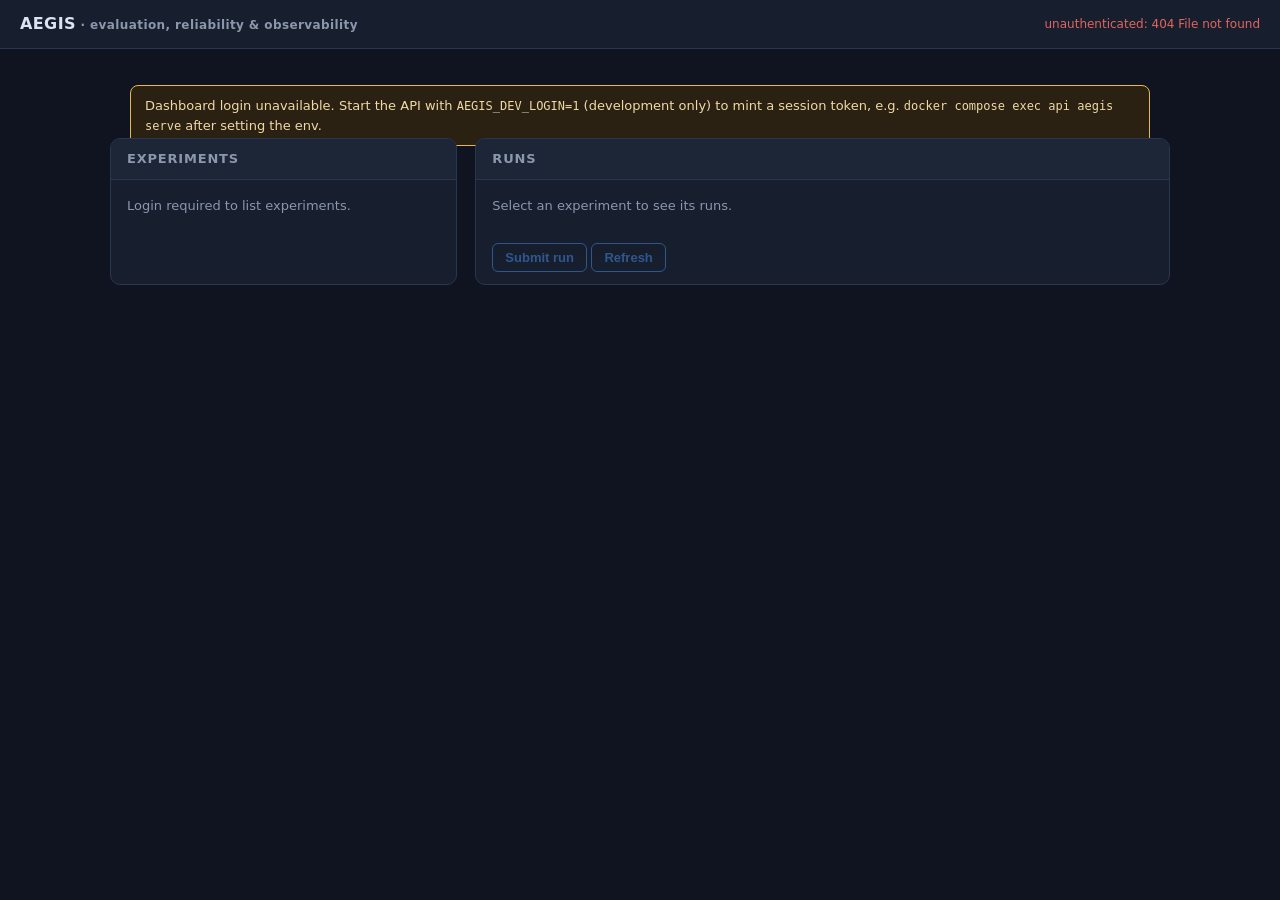
==== src/aegis/interface/ui/index.html @ 996b1691 "ui: minimal web dashboard served by the API Add a single-file vanilla dashboard at GET / (ui/index.h" ====
<!doctype html>
<html lang="en">
<head>
<meta charset="utf-8" />
<meta name="viewport" content="width=device-width, initial-scale=1" />
<title>AEGIS Dashboard</title>
<style>
  :root { --bg:#0f1420; --panel:#171e2e; --panel2:#1d2637; --line:#2a3550;
          --text:#dbe4f3; --muted:#8b97ad; --accent:#4f9cff; --ok:#3fbf7f;
          --warn:#e6b84f; --bad:#e0665f; }
  * { box-sizing: border-box; }
  body { margin:0; background:var(--bg); color:var(--text);
         font:14px/1.5 ui-sans-serif,system-ui,-apple-system,"Segoe UI",sans-serif; }
  header { display:flex; align-items:center; gap:14px; padding:12px 20px;
           border-bottom:1px solid var(--line); background:var(--panel); }
  header h1 { font-size:16px; margin:0; letter-spacing:.4px; }
  header .subtle { color:var(--muted); font-size:12px; }
  #auth-state { margin-left:auto; font-size:12px; color:var(--muted); }
  #auth-state.ok { color:var(--ok); }
  #auth-state.bad { color:var(--bad); }
  main { padding:20px; max-width:1100px; margin:0 auto; }
  section { background:var(--panel); border:1px solid var(--line);
            border-radius:10px; margin-bottom:18px; overflow:hidden; }
  section > h2 { margin:0; padding:10px 16px; font-size:13px; text-transform:uppercase;
                 letter-spacing:.8px; color:var(--muted); border-bottom:1px solid var(--line);
                 background:var(--panel2); }
  .banner { display:none; margin:16px 20px -8px; padding:10px 14px; border-radius:8px;
            font-size:13px; background:#2a2112; border:1px solid var(--warn); color:#f0d9a8; }
  .hint { color:var(--muted); font-size:12px; }
  table { width:100%; border-collapse:collapse; font-size:13px; }
  th, td { text-align:left; padding:8px 12px; border-bottom:1px solid var(--line);
           vertical-align:top; word-break:break-all; }
  th { color:var(--muted); font-weight:600; font-size:12px; text-transform:uppercase;
       letter-spacing:.5px; }
  tr.clickable { cursor:pointer; }
  tr.clickable:hover td { background:var(--panel2); }
  .status { display:inline-block; padding:1px 8px; border-radius:999px; font-size:12px;
            border:1px solid var(--line); }
  .status.running { color:var(--accent); border-color:var(--accent); }
  .status.succeeded { color:var(--ok); border-color:var(--ok); }
  .status.failed { color:var(--bad); border-color:var(--bad); }
  .status.cancelled { color:var(--muted); }
  button { background:var(--accent); color:#04101f; border:0; border-radius:6px;
           padding:6px 12px; font-size:13px; font-weight:600; cursor:pointer; }
  button:disabled { opacity:.45; cursor:not-allowed; }
  button.ghost { background:transparent; color:var(--accent); border:1px solid var(--accent); }
  .empty { padding:16px; color:var(--muted); font-size:13px; }
  .grid { display:grid; grid-template-columns:1fr 2fr; gap:18px; }
  @media (max-width:900px) { .grid { grid-template-columns:1fr; } }
  code, .mono { font-family:ui-monospace,SFMono-Regular,Consolas,monospace; font-size:12px; }
  .muted { color:var(--muted); }
  aside.run-detail { border-left:1px solid var(--line); }
  .run-detail h3 { margin:0; padding:10px 16px; font-size:12px; text-transform:uppercase;
                   letter-spacing:.5px; color:var(--muted); border-bottom:1px solid var(--line); }
  .run-detail .block { padding:12px 16px; border-bottom:1px solid var(--line); }
  #error-line { color:var(--bad); }
</style>
</head>
<body>
<header>
  <h1>AEGIS<span class="subtle"> &middot; evaluation, reliability &amp; observability</span></h1>
  <span id="auth-state">connecting&#8230;</span>
</header>
<main>
  <div class="banner" id="login-banner">
    Dashboard login unavailable. Start the API with <code>AEGIS_DEV_LOGIN=1</code>
    (development only) to mint a session token, e.g.
    <code>docker compose exec api aegis serve</code> after setting the env.
  </div>

  <div class="grid">
    <section id="exp-section">
      <h2>Experiments</h2>
      <div id="exp-msg" class="empty">Loading&#8230;</div>
      <table id="exp-table" style="display:none"></table>
    </section>

    <section id="runs-section">
      <h2>Runs <span id="runs-for" class="muted"></span></h2>
      <div id="runs-empty" class="empty">Select an experiment to see its runs.</div>
      <table id="runs-table" style="display:none"></table>
      <div style="padding:12px 16px">
        <button id="submit-run" class="ghost" disabled>Submit run</button>
        <button id="refresh-runs" class="ghost" disabled>Refresh</button>
      </div>
    </section>
  </div>

  <section id="detail-section" style="display:none">
    <h2 id="detail-title">Run detail</h2>
    <table id="detail-meta"></table>
    <h3 class="muted">Results</h3>
    <table id="results-table"></table>
    <h3 class="muted">Evidence</h3>
    <table id="evidence-table"></table>
  </section>
</main>

<script>
"use strict";
const API = ""; // same-origin
let TOKEN = null;
let experiments = [];
let selected = null;

const $ = (id) => document.getElementById(id);
const authState = $("auth-state");

function headers(json) {
  const h = { Accept: "application/json" };
  if (TOKEN) h.Authorization = "Bearer " + TOKEN;
  if (json) h["Content-Type"] = "application/json";
  return h;
}

async function api(path, opts) {
  const res = await fetch(API + path, Object.assign({ headers: headers(false) }, opts));
  if (!res.ok) {
    let detail = res.status + " " + res.statusText;
    try { const body = await res.json(); detail = body.detail || detail; } catch {}
    throw new Error(detail);
  }
  return res.json();
}

function esc(s) {
  if (s == null) return "";
  return String(s).replace(/[&<>"']/g, (c) =>
    ({ "&": "&amp;", "<": "&lt;", ">": "&gt;", '"': "&quot;", "'": "&#39;" }[c]));
}

function badge(status) {
  return `<span class="status ${esc(status)}">${esc(status)}</span>`;
}

async function bootstrap() {
  try {
    const out = await api("/security/dev-token");
    TOKEN = out.token;
    authState.textContent = "authenticated (dev token)";
    authState.className = "ok";
    $("submit-run").disabled = false;
    $("refresh-runs").disabled = false;
    await loadExperiments();
  } catch (err) {
    authState.textContent = "unauthenticated: " + esc(err.message);
    authState.className = "bad";
    $("login-banner").style.display = "block";
    $("exp-msg").textContent = "Login required to list experiments.";
  }
}

async function loadExperiments() {
  experiments = await api("/experiments");
  const t = $("exp-table");
  const msg = $("exp-msg");
  if (!experiments.length) {
    t.style.display = "none";
    msg.style.display = "block";
    msg.textContent = "No experiments yet. Create one via the API (POST /experiments).";
    return;
  }
  msg.style.display = "none";
  t.style.display = "table";
  t.innerHTML =
    "<thead><tr><th>Name</th><th>Status</th><th>Created</th><th>Runs</th></tr></thead><tbody>" +
    experiments.map((e) => `
      <tr class="clickable" data-id="${esc(e.id)}">
        <td><strong>${esc(e.name)}</strong><br><span class="mono muted">${esc(e.id)}</span></td>
        <td>${badge(e.status)}</td>
        <td>${esc(new Date(e.created_at).toLocaleString())}</td>
        <td>view</td>
      </tr>`).join("") +
    "</tbody>";
  t.querySelectorAll("tr.clickable").forEach((tr) => {
    tr.onclick = () => selectExperiment(tr.dataset.id);
  });
}

async function selectExperiment(id) {
  selected = experiments.find((e) => e.id === id) || null;
  if (!selected) return;
  $("runs-for").innerHTML = "&middot; " + esc(selected.name);
  await loadRuns();
}

async function loadRuns() {
  if (!selected) return;
  const runs = await api(`/experiments/${encodeURIComponent(selected.id)}/runs`);
  const t = $("runs-table");
  const empty = $("runs-empty");
  if (!runs.length) {
    t.style.display = "none";
    empty.style.display = "block";
    empty.textContent = "No runs yet for this experiment.";
    return;
  }
  empty.style.display = "none";
  t.style.display = "table";
  t.innerHTML =
    "<thead><tr><th>Status</th><th>Created</th><th>Finished</th><th></th></tr></thead><tbody>" +
    runs.map((r) => `
      <tr class="clickable" data-id="${esc(r.run_id)}">
        <td>${badge(r.status)}</td>
        <td>${esc(new Date(r.created_at).toLocaleString())}</td>
        <td>${r.finished_at ? esc(new Date(r.finished_at).toLocaleString()) : "&mdash;"}</td>
        <td>detail</td>
      </tr>`).join("") +
    "</tbody>";
  t.querySelectorAll("tr.clickable").forEach((tr) => {
    tr.onclick = () => loadRunDetail(tr.dataset.id);
  });
  if (runs.some((r) => !r.finished_at)) { $("refresh-runs").disabled = false; }
}

async function loadRunDetail(runId) {
  const [run, results, evidence] = await Promise.all([
    api(`/runs/${encodeURIComponent(runId)}`),
    api(`/runs/${encodeURIComponent(runId)}/results`),
    api(`/evidence/runs/${encodeURIComponent(runId)}`),
  ]);
  const section = $("detail-section");
  section.style.display = "block";
  $("detail-title").textContent = "Run detail: " + run.run_id;
  const summary = run.evidence_summary ? JSON.stringify(run.evidence_summary) : "";
  $("detail-meta").innerHTML = `
    <tr><th>Status</th><td>${badge(run.status)} ${run.error ? `<span id="error-line">${esc(JSON.stringify(run.error))}</span>` : ""}</td></tr>
    <tr><th>Created</th><td>${esc(new Date(run.created_at).toLocaleString())}</td></tr>
    <tr><th>Started</th><td>${run.started_at ? esc(new Date(run.started_at).toLocaleString()) : "&mdash;"}</td></tr>
    <tr><th>Finished</th><td>${run.finished_at ? esc(new Date(run.finished_at).toLocaleString()) : "&mdash;"}</td></tr>
    <tr><th>Evidence summary</th><td class="mono">${esc(summary)}</td></tr>
  `;
  const rt = $("results-table");
  if (!results.length) {
    rt.innerHTML = `<tr><td class="empty">No metric results yet.</td></tr>`;
  } else {
    rt.innerHTML =
      "<thead><tr><th>Metric</th><th>Score</th><th>Severity</th><th>Reason</th></tr></thead><tbody>" +
      results.map((r) => `
        <tr>
          <td class="mono">${esc(r.metric_name)}</td>
          <td>${r.score != null ? esc(r.score) : "&mdash;"}</td>
          <td>${r.severity ? esc(r.severity) : "&mdash;"}</td>
          <td>${esc(r.reason || "")}</td>
        </tr>`).join("") +
      "</tbody>";
  }
  const et = $("evidence-table");
  if (!evidence.length) {
    et.innerHTML = `<tr><td class="empty">No evidence recorded.</td></tr>`;
  } else {
    et.innerHTML =
      "<thead><tr><th>Type</th><th>Execution</th><th>Assertion</th><th>File</th><th>Checksums</th></tr></thead><tbody>" +
      evidence.map((ev) => `
        <tr>
          <td class="mono">${esc(ev.content.type)}</td>
          <td class="mono">${esc(ev.execution_id)}</td>
          <td>${esc(ev.content.assertion || "")}</td>
          <td class="mono">${esc(ev.content.file_ref || ev.content.uri || "")}</td>
          <td class="mono">${esc(ev.content.sha256 || ev.content.size || "&mdash;")}</td>
        </tr>`).join("") +
      "</tbody>";
  }
}

$("refresh-runs").onclick = () => loadRuns();
$("submit-run").onclick = async () => {
  if (!selected) return;
  const key = crypto.randomUUID();
  const btn = $("submit-run");
  btn.disabled = true;
  try {
    const run = await api("/runs", {
      method: "POST",
      headers: headers(true),
      body: JSON.stringify({ experiment_id: selected.id, idempotency_key: key }),
    });
    await loadRuns();
    await loadRunDetail(run.run_id);
  } catch (err) {
    alert("submit failed: " + err.message);
  } finally {
    btn.disabled = false;
  }
};

setTimeout(bootstrap, 50);
</script>
</body>
</html>
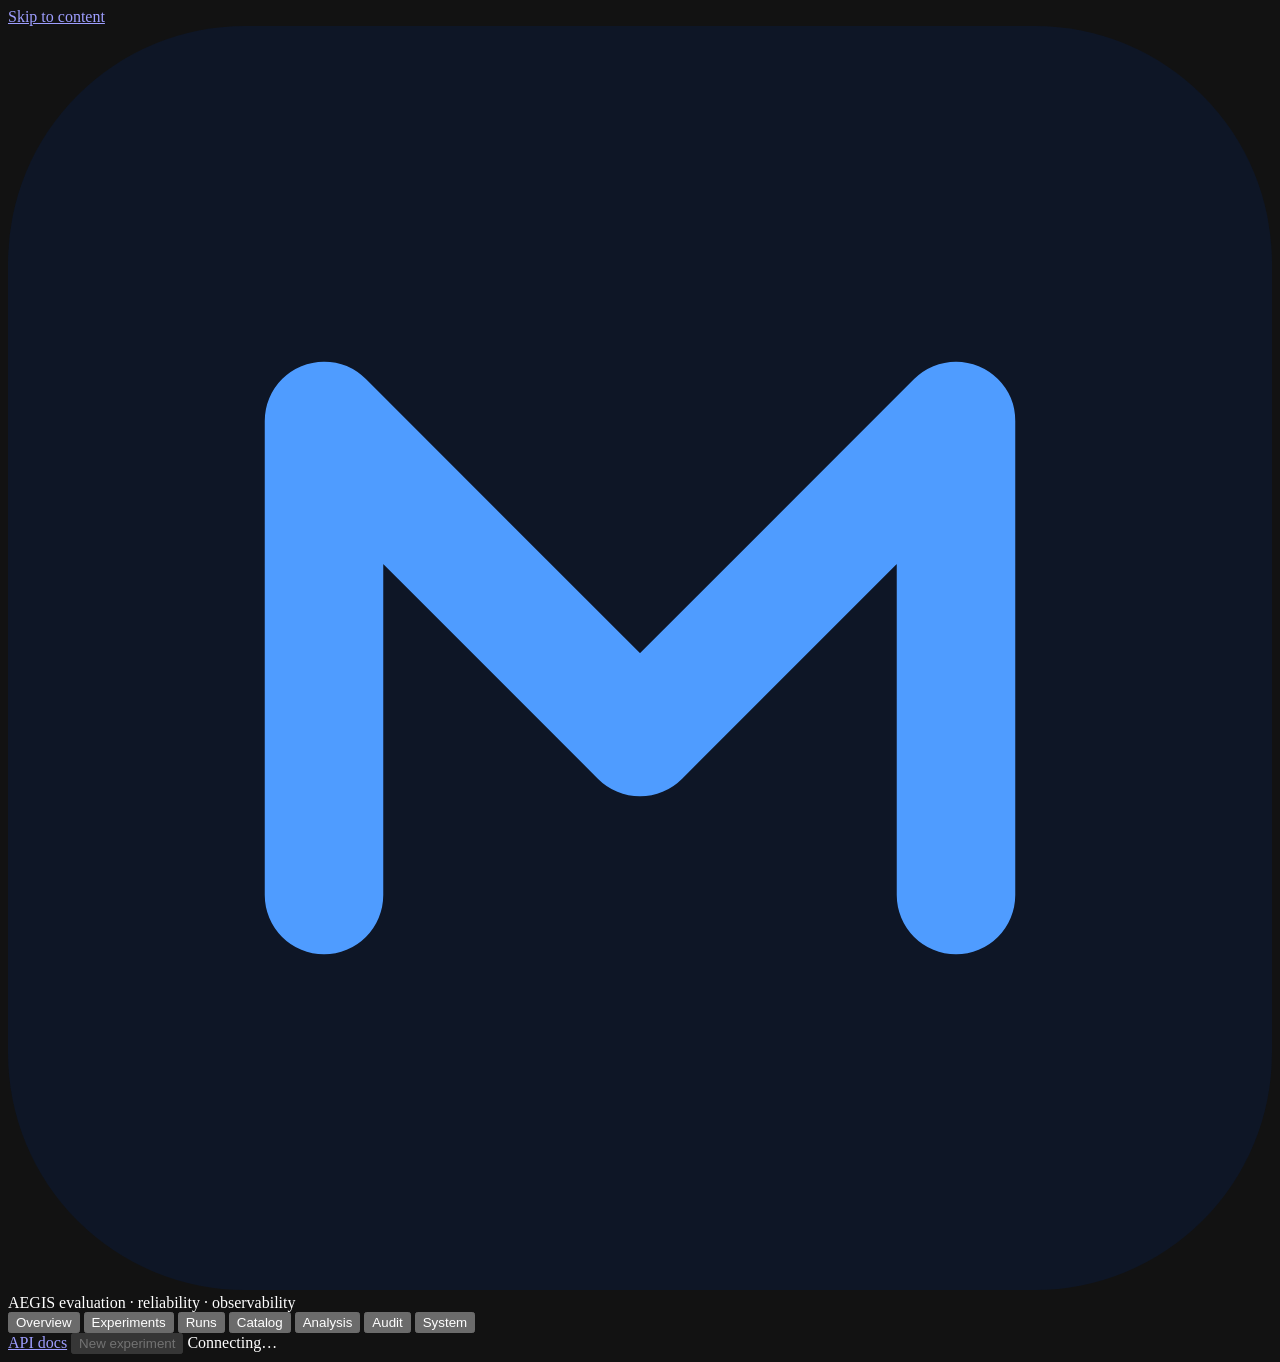
==== commit 190c5455: "feature: rebuild dashboard as a split design-system UI with catalog workflow Replace the single-file" ====
--- a/src/aegis/interface/ui/index.html
+++ b/src/aegis/interface/ui/index.html
@@ -1,290 +1,54 @@
 <!doctype html>
 <html lang="en">
 <head>
-<meta charset="utf-8" />
-<meta name="viewport" content="width=device-width, initial-scale=1" />
-<title>AEGIS Dashboard</title>
-<style>
-  :root { --bg:#0f1420; --panel:#171e2e; --panel2:#1d2637; --line:#2a3550;
-          --text:#dbe4f3; --muted:#8b97ad; --accent:#4f9cff; --ok:#3fbf7f;
-          --warn:#e6b84f; --bad:#e0665f; }
-  * { box-sizing: border-box; }
-  body { margin:0; background:var(--bg); color:var(--text);
-         font:14px/1.5 ui-sans-serif,system-ui,-apple-system,"Segoe UI",sans-serif; }
-  header { display:flex; align-items:center; gap:14px; padding:12px 20px;
-           border-bottom:1px solid var(--line); background:var(--panel); }
-  header h1 { font-size:16px; margin:0; letter-spacing:.4px; }
-  header .subtle { color:var(--muted); font-size:12px; }
-  #auth-state { margin-left:auto; font-size:12px; color:var(--muted); }
-  #auth-state.ok { color:var(--ok); }
-  #auth-state.bad { color:var(--bad); }
-  main { padding:20px; max-width:1100px; margin:0 auto; }
-  section { background:var(--panel); border:1px solid var(--line);
-            border-radius:10px; margin-bottom:18px; overflow:hidden; }
-  section > h2 { margin:0; padding:10px 16px; font-size:13px; text-transform:uppercase;
-                 letter-spacing:.8px; color:var(--muted); border-bottom:1px solid var(--line);
-                 background:var(--panel2); }
-  .banner { display:none; margin:16px 20px -8px; padding:10px 14px; border-radius:8px;
-            font-size:13px; background:#2a2112; border:1px solid var(--warn); color:#f0d9a8; }
-  .hint { color:var(--muted); font-size:12px; }
-  table { width:100%; border-collapse:collapse; font-size:13px; }
-  th, td { text-align:left; padding:8px 12px; border-bottom:1px solid var(--line);
-           vertical-align:top; word-break:break-all; }
-  th { color:var(--muted); font-weight:600; font-size:12px; text-transform:uppercase;
-       letter-spacing:.5px; }
-  tr.clickable { cursor:pointer; }
-  tr.clickable:hover td { background:var(--panel2); }
-  .status { display:inline-block; padding:1px 8px; border-radius:999px; font-size:12px;
-            border:1px solid var(--line); }
-  .status.running { color:var(--accent); border-color:var(--accent); }
-  .status.succeeded { color:var(--ok); border-color:var(--ok); }
-  .status.failed { color:var(--bad); border-color:var(--bad); }
-  .status.cancelled { color:var(--muted); }
-  button { background:var(--accent); color:#04101f; border:0; border-radius:6px;
-           padding:6px 12px; font-size:13px; font-weight:600; cursor:pointer; }
-  button:disabled { opacity:.45; cursor:not-allowed; }
-  button.ghost { background:transparent; color:var(--accent); border:1px solid var(--accent); }
-  .empty { padding:16px; color:var(--muted); font-size:13px; }
-  .grid { display:grid; grid-template-columns:1fr 2fr; gap:18px; }
-  @media (max-width:900px) { .grid { grid-template-columns:1fr; } }
-  code, .mono { font-family:ui-monospace,SFMono-Regular,Consolas,monospace; font-size:12px; }
-  .muted { color:var(--muted); }
-  aside.run-detail { border-left:1px solid var(--line); }
-  .run-detail h3 { margin:0; padding:10px 16px; font-size:12px; text-transform:uppercase;
-                   letter-spacing:.5px; color:var(--muted); border-bottom:1px solid var(--line); }
-  .run-detail .block { padding:12px 16px; border-bottom:1px solid var(--line); }
-  #error-line { color:var(--bad); }
-</style>
+  <meta charset="utf-8" />
+  <meta name="viewport" content="width=device-width, initial-scale=1" />
+  <meta name="color-scheme" content="dark" />
+  <title>AEGIS &middot; Evaluation, Reliability &amp; Observability</title>
+  <link rel="icon" href="data:image/svg+xml,%3Csvg xmlns='http://www.w3.org/2000/svg' viewBox='0 0 32 32'%3E%3Crect width='32' height='32' rx='6' fill='%230e1626'/%3E%3Cpath d='M8 22V10l8 8 8-8v12' stroke='%234f9cff' stroke-width='3' fill='none' stroke-linecap='round' stroke-linejoin='round'/%3E%3C/svg%3E" />
+  <link rel="stylesheet" href="/static/ui/styles.css" />
+  <script defer src="/static/ui/app.js"></script>
 </head>
 <body>
-<header>
-  <h1>AEGIS<span class="subtle"> &middot; evaluation, reliability &amp; observability</span></h1>
-  <span id="auth-state">connecting&#8230;</span>
-</header>
-<main>
-  <div class="banner" id="login-banner">
-    Dashboard login unavailable. Start the API with <code>AEGIS_DEV_LOGIN=1</code>
-    (development only) to mint a session token, e.g.
-    <code>docker compose exec api aegis serve</code> after setting the env.
+  <a class="skip-link" href="#main">Skip to content</a>
+
+  <div class="topbar">
+    <div class="brand">
+      <svg class="brand-mark" viewBox="0 0 32 32" aria-hidden="true">
+        <rect width="32" height="32" rx="6" fill="#0e1626"/>
+        <path d="M8 22V10l8 8 8-8v12" fill="none" stroke="#4f9cff" stroke-width="3"
+              stroke-linecap="round" stroke-linejoin="round"/>
+      </svg>
+      <span class="brand-name">AEGIS</span>
+      <span class="brand-tag">evaluation · reliability · observability</span>
+    </div>
+
+    <nav class="nav-tabs" aria-label="Primary">
+      <button class="nav-tab" data-route="overview" data-nav>Overview</button>
+      <button class="nav-tab" data-route="experiments" data-nav>Experiments</button>
+      <button class="nav-tab" data-route="runs" data-nav>Runs</button>
+      <button class="nav-tab" data-route="catalog" data-nav>Catalog</button>
+      <button class="nav-tab" data-route="analysis" data-nav>Analysis</button>
+      <button class="nav-tab" data-route="audit" data-nav>Audit</button>
+      <button class="nav-tab" data-route="system" data-nav>System</button>
+    </nav>
+
+    <div class="topbar-right">
+      <a class="btn btn--ghost btn--sm" href="/docs" target="_blank" rel="noreferrer">API docs</a>
+      <button class="btn btn--primary btn--sm" id="quick-new" data-action="new-experiment" disabled>
+        New experiment
+      </button>
+      <span class="auth-state" id="auth-state" role="status" aria-live="polite">Connecting…</span>
+    </div>
   </div>
 
-  <div class="grid">
-    <section id="exp-section">
-      <h2>Experiments</h2>
-      <div id="exp-msg" class="empty">Loading&#8230;</div>
-      <table id="exp-table" style="display:none"></table>
-    </section>
+  <main id="main" tabindex="-1"></main>
 
-    <section id="runs-section">
-      <h2>Runs <span id="runs-for" class="muted"></span></h2>
-      <div id="runs-empty" class="empty">Select an experiment to see its runs.</div>
-      <table id="runs-table" style="display:none"></table>
-      <div style="padding:12px 16px">
-        <button id="submit-run" class="ghost" disabled>Submit run</button>
-        <button id="refresh-runs" class="ghost" disabled>Refresh</button>
-      </div>
-    </section>
-  </div>
+  <div class="toasts" id="toasts" aria-live="polite" aria-atomic="false"></div>
+  <div class="modal-root" id="modal-root" hidden></div>
 
-  <section id="detail-section" style="display:none">
-    <h2 id="detail-title">Run detail</h2>
-    <table id="detail-meta"></table>
-    <h3 class="muted">Results</h3>
-    <table id="results-table"></table>
-    <h3 class="muted">Evidence</h3>
-    <table id="evidence-table"></table>
-  </section>
-</main>
-
-<script>
-"use strict";
-const API = ""; // same-origin
-let TOKEN = null;
-let experiments = [];
-let selected = null;
-
-const $ = (id) => document.getElementById(id);
-const authState = $("auth-state");
-
-function headers(json) {
-  const h = { Accept: "application/json" };
-  if (TOKEN) h.Authorization = "Bearer " + TOKEN;
-  if (json) h["Content-Type"] = "application/json";
-  return h;
-}
-
-async function api(path, opts) {
-  const res = await fetch(API + path, Object.assign({ headers: headers(false) }, opts));
-  if (!res.ok) {
-    let detail = res.status + " " + res.statusText;
-    try { const body = await res.json(); detail = body.detail || detail; } catch {}
-    throw new Error(detail);
-  }
-  return res.json();
-}
-
-function esc(s) {
-  if (s == null) return "";
-  return String(s).replace(/[&<>"']/g, (c) =>
-    ({ "&": "&amp;", "<": "&lt;", ">": "&gt;", '"': "&quot;", "'": "&#39;" }[c]));
-}
-
-function badge(status) {
-  return `<span class="status ${esc(status)}">${esc(status)}</span>`;
-}
-
-async function bootstrap() {
-  try {
-    const out = await api("/security/dev-token");
-    TOKEN = out.token;
-    authState.textContent = "authenticated (dev token)";
-    authState.className = "ok";
-    $("submit-run").disabled = false;
-    $("refresh-runs").disabled = false;
-    await loadExperiments();
-  } catch (err) {
-    authState.textContent = "unauthenticated: " + esc(err.message);
-    authState.className = "bad";
-    $("login-banner").style.display = "block";
-    $("exp-msg").textContent = "Login required to list experiments.";
-  }
-}
-
-async function loadExperiments() {
-  experiments = await api("/experiments");
-  const t = $("exp-table");
-  const msg = $("exp-msg");
-  if (!experiments.length) {
-    t.style.display = "none";
-    msg.style.display = "block";
-    msg.textContent = "No experiments yet. Create one via the API (POST /experiments).";
-    return;
-  }
-  msg.style.display = "none";
-  t.style.display = "table";
-  t.innerHTML =
-    "<thead><tr><th>Name</th><th>Status</th><th>Created</th><th>Runs</th></tr></thead><tbody>" +
-    experiments.map((e) => `
-      <tr class="clickable" data-id="${esc(e.id)}">
-        <td><strong>${esc(e.name)}</strong><br><span class="mono muted">${esc(e.id)}</span></td>
-        <td>${badge(e.status)}</td>
-        <td>${esc(new Date(e.created_at).toLocaleString())}</td>
-        <td>view</td>
-      </tr>`).join("") +
-    "</tbody>";
-  t.querySelectorAll("tr.clickable").forEach((tr) => {
-    tr.onclick = () => selectExperiment(tr.dataset.id);
-  });
-}
-
-async function selectExperiment(id) {
-  selected = experiments.find((e) => e.id === id) || null;
-  if (!selected) return;
-  $("runs-for").innerHTML = "&middot; " + esc(selected.name);
-  await loadRuns();
-}
-
-async function loadRuns() {
-  if (!selected) return;
-  const runs = await api(`/experiments/${encodeURIComponent(selected.id)}/runs`);
-  const t = $("runs-table");
-  const empty = $("runs-empty");
-  if (!runs.length) {
-    t.style.display = "none";
-    empty.style.display = "block";
-    empty.textContent = "No runs yet for this experiment.";
-    return;
-  }
-  empty.style.display = "none";
-  t.style.display = "table";
-  t.innerHTML =
-    "<thead><tr><th>Status</th><th>Created</th><th>Finished</th><th></th></tr></thead><tbody>" +
-    runs.map((r) => `
-      <tr class="clickable" data-id="${esc(r.run_id)}">
-        <td>${badge(r.status)}</td>
-        <td>${esc(new Date(r.created_at).toLocaleString())}</td>
-        <td>${r.finished_at ? esc(new Date(r.finished_at).toLocaleString()) : "&mdash;"}</td>
-        <td>detail</td>
-      </tr>`).join("") +
-    "</tbody>";
-  t.querySelectorAll("tr.clickable").forEach((tr) => {
-    tr.onclick = () => loadRunDetail(tr.dataset.id);
-  });
-  if (runs.some((r) => !r.finished_at)) { $("refresh-runs").disabled = false; }
-}
-
-async function loadRunDetail(runId) {
-  const [run, results, evidence] = await Promise.all([
-    api(`/runs/${encodeURIComponent(runId)}`),
-    api(`/runs/${encodeURIComponent(runId)}/results`),
-    api(`/evidence/runs/${encodeURIComponent(runId)}`),
-  ]);
-  const section = $("detail-section");
-  section.style.display = "block";
-  $("detail-title").textContent = "Run detail: " + run.run_id;
-  const summary = run.evidence_summary ? JSON.stringify(run.evidence_summary) : "";
-  $("detail-meta").innerHTML = `
-    <tr><th>Status</th><td>${badge(run.status)} ${run.error ? `<span id="error-line">${esc(JSON.stringify(run.error))}</span>` : ""}</td></tr>
-    <tr><th>Created</th><td>${esc(new Date(run.created_at).toLocaleString())}</td></tr>
-    <tr><th>Started</th><td>${run.started_at ? esc(new Date(run.started_at).toLocaleString()) : "&mdash;"}</td></tr>
-    <tr><th>Finished</th><td>${run.finished_at ? esc(new Date(run.finished_at).toLocaleString()) : "&mdash;"}</td></tr>
-    <tr><th>Evidence summary</th><td class="mono">${esc(summary)}</td></tr>
-  `;
-  const rt = $("results-table");
-  if (!results.length) {
-    rt.innerHTML = `<tr><td class="empty">No metric results yet.</td></tr>`;
-  } else {
-    rt.innerHTML =
-      "<thead><tr><th>Metric</th><th>Score</th><th>Severity</th><th>Reason</th></tr></thead><tbody>" +
-      results.map((r) => `
-        <tr>
-          <td class="mono">${esc(r.metric_name)}</td>
-          <td>${r.score != null ? esc(r.score) : "&mdash;"}</td>
-          <td>${r.severity ? esc(r.severity) : "&mdash;"}</td>
-          <td>${esc(r.reason || "")}</td>
-        </tr>`).join("") +
-      "</tbody>";
-  }
-  const et = $("evidence-table");
-  if (!evidence.length) {
-    et.innerHTML = `<tr><td class="empty">No evidence recorded.</td></tr>`;
-  } else {
-    et.innerHTML =
-      "<thead><tr><th>Type</th><th>Execution</th><th>Assertion</th><th>File</th><th>Checksums</th></tr></thead><tbody>" +
-      evidence.map((ev) => `
-        <tr>
-          <td class="mono">${esc(ev.content.type)}</td>
-          <td class="mono">${esc(ev.execution_id)}</td>
-          <td>${esc(ev.content.assertion || "")}</td>
-          <td class="mono">${esc(ev.content.file_ref || ev.content.uri || "")}</td>
-          <td class="mono">${esc(ev.content.sha256 || ev.content.size || "&mdash;")}</td>
-        </tr>`).join("") +
-      "</tbody>";
-  }
-}
-
-$("refresh-runs").onclick = () => loadRuns();
-$("submit-run").onclick = async () => {
-  if (!selected) return;
-  const key = crypto.randomUUID();
-  const btn = $("submit-run");
-  btn.disabled = true;
-  try {
-    const run = await api("/runs", {
-      method: "POST",
-      headers: headers(true),
-      body: JSON.stringify({ experiment_id: selected.id, idempotency_key: key }),
-    });
-    await loadRuns();
-    await loadRunDetail(run.run_id);
-  } catch (err) {
-    alert("submit failed: " + err.message);
-  } finally {
-    btn.disabled = false;
-  }
-};
-
-setTimeout(bootstrap, 50);
-</script>
+  <noscript>
+    <div class="noscript-banner">AEGIS requires JavaScript. The REST API remains available at <code>/docs</code>.</div>
+  </noscript>
 </body>
 </html>
